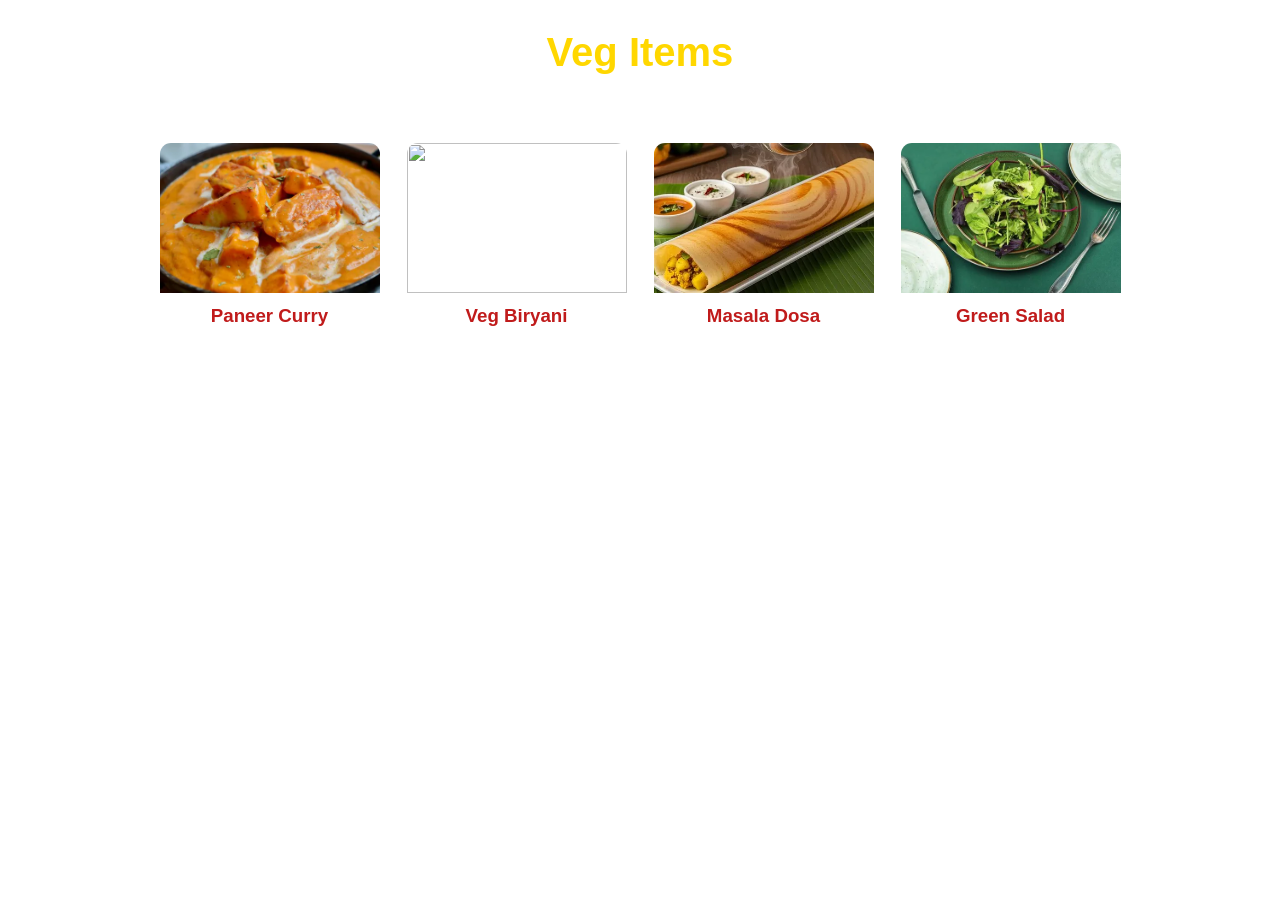
==== desserts.html @ c86ec147 "adding" ====
<!DOCTYPE html>
<html>
<head>
<title>Veg Menu</title>

<style>
/* BODY BACKGROUND */
body{
  margin:0;
  font-family:'Poppins', sans-serif;
  color:rgb(192, 27, 27);
  text-align:center;
  position:relative;
}

/* BACKGROUND IMAGE + BLUR */
body::before{
  content:"";
  position:fixed;
  inset:0;
  background:url("./images/bg.jpg") center/cover no-repeat;
  filter:blur(8px) brightness(50%);
  z-index:-1;
}

/* HEADING */
h1{
  margin-top:30px;
  font-size:40px;
  color:#FFD700;
}

/* GRID */
.container{
  display:flex;
  flex-wrap:wrap;
  justify-content:center;
  gap:25px;
  padding:40px;
}

/* CARD */
.card{
  width:220px;
  background:rgba(255,255,255,0.08);
  backdrop-filter:blur(10px);
  border-radius:12px;
  overflow:hidden;
  transition:0.3s;
  border:1px solid rgba(255,255,255,0.2);
}

/* IMAGE */
.card img{
  width:100%;
  height:150px;
  object-fit:cover;
  display:block;
}

/* NAME */
.card h3{
  padding:12px;
  margin:0;
}

/* HOVER EFFECT */
.card:hover{
  transform:scale(1.08);
  box-shadow:
    0 0 15px #ff9800,
    0 0 30px #ff9800;
}
</style>

</head>

<body>

<h1>Veg Items</h1>

<div class="container">

<div class="card">
  <img src="./images/paneer.jpg"> 
  <h3>Paneer Curry</h3>
</div>

<div class="card">
  <img src="./images/veg_biryani.jpg"> 
  <h3>Veg Biryani</h3>
</div>

<div class="card">
  <img src="./images/dosa.jpg"> 
  <h3>Masala Dosa</h3>
</div>

<div class="card">
  <img src="./images/green_salad.jpg"> 
  <h3>Green Salad</h3>
</div>

</div>

</body>
</html>
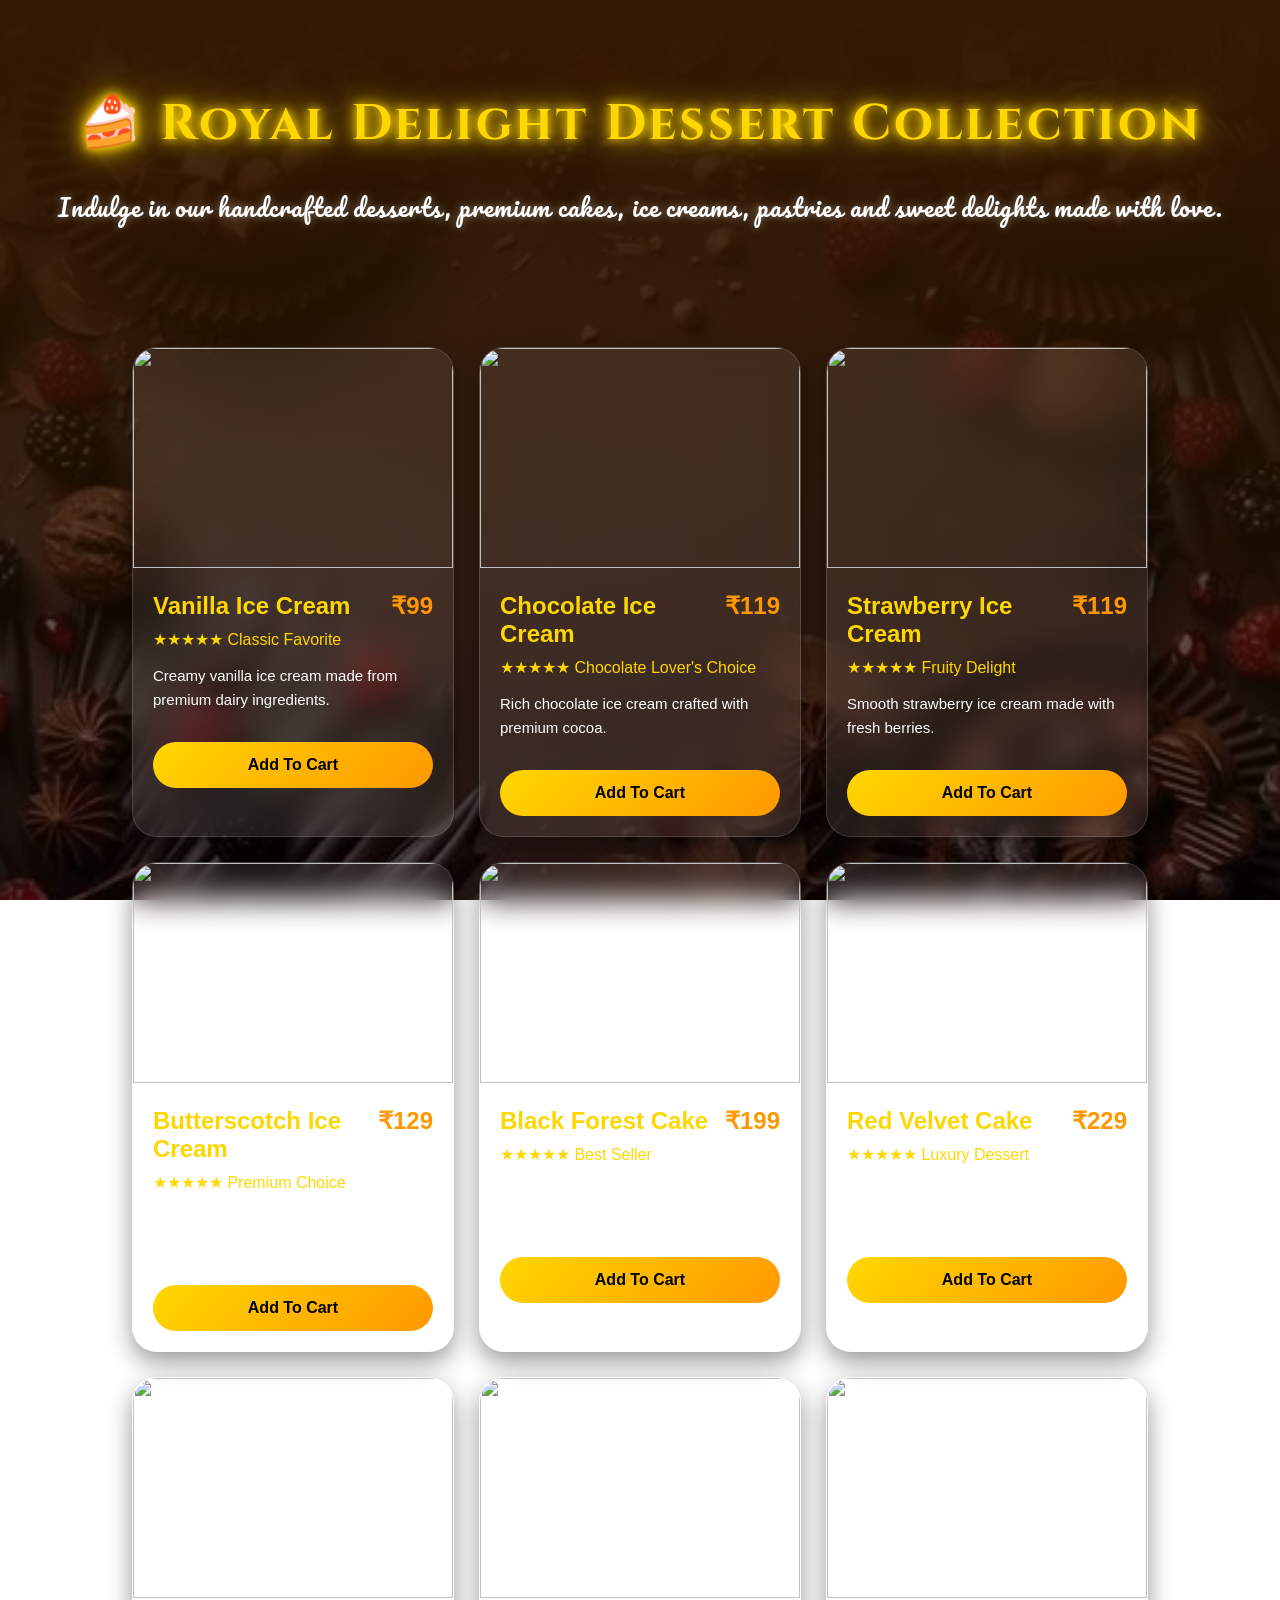
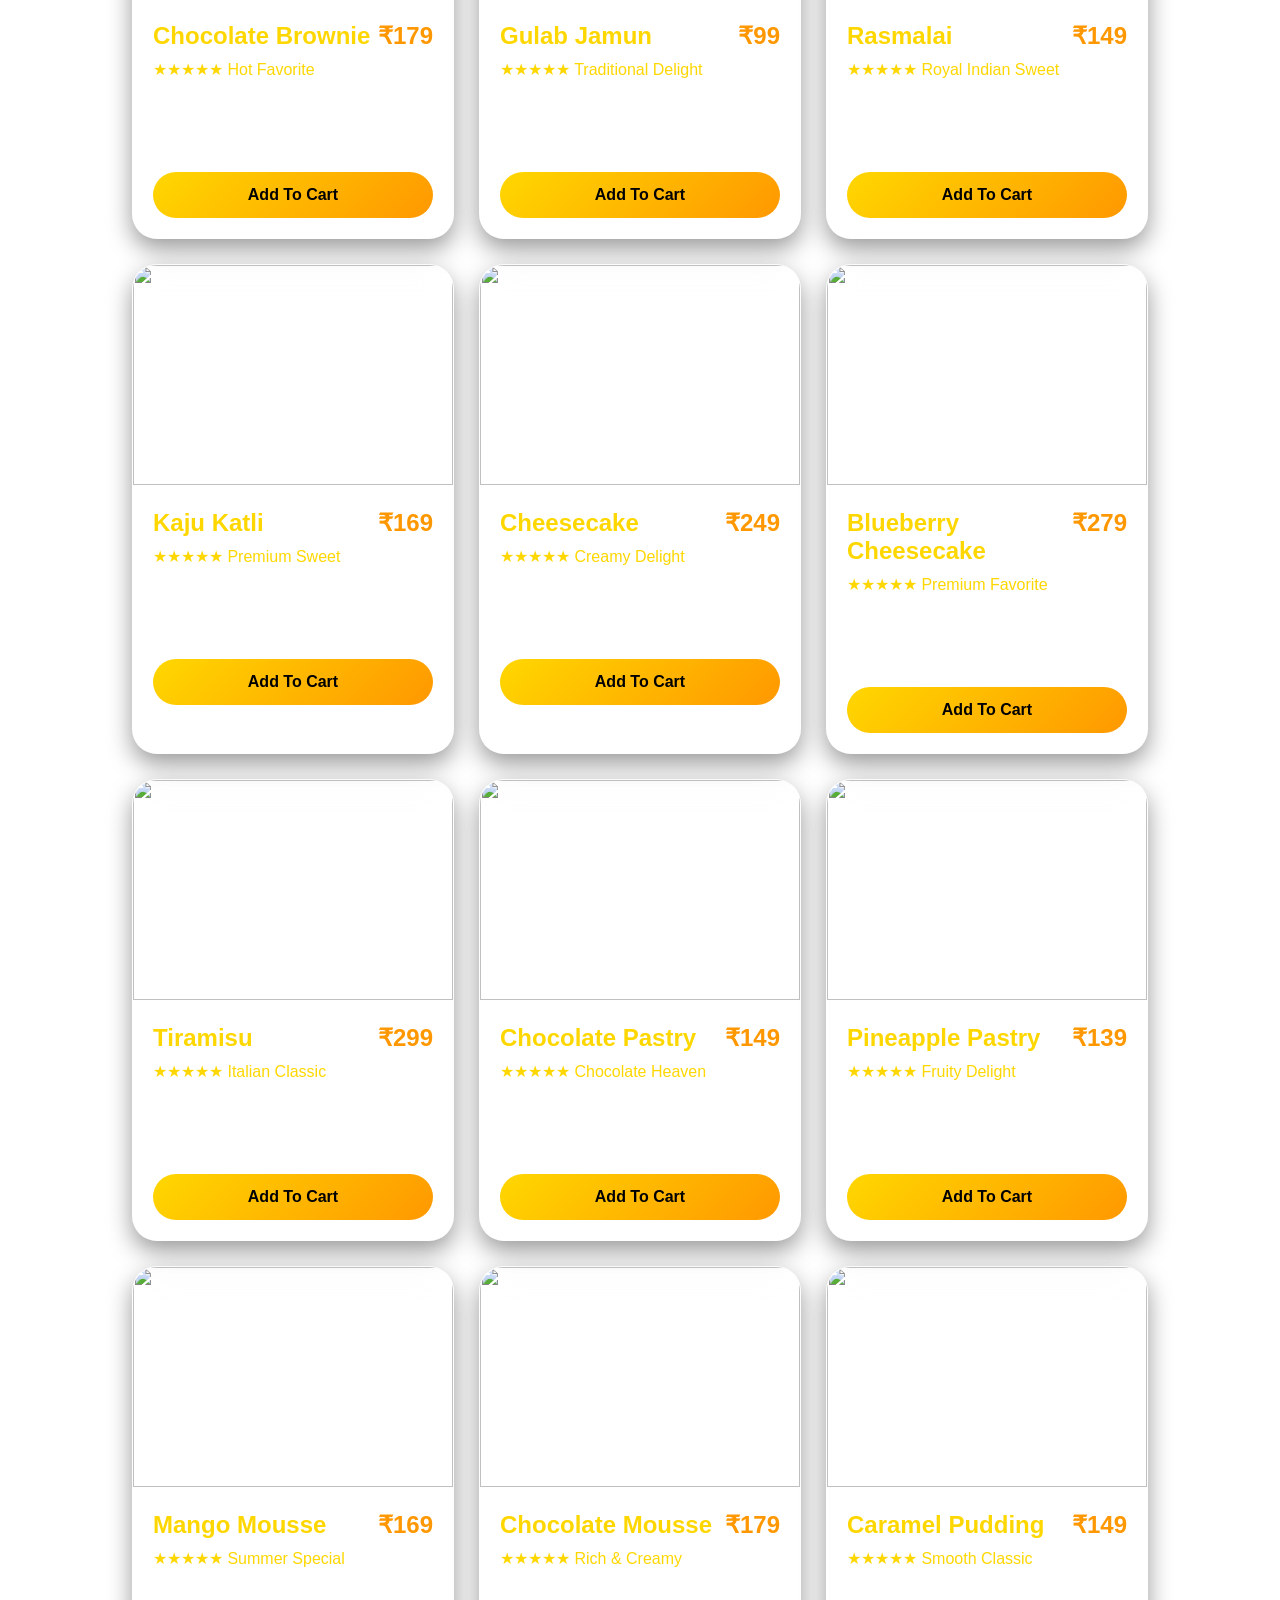
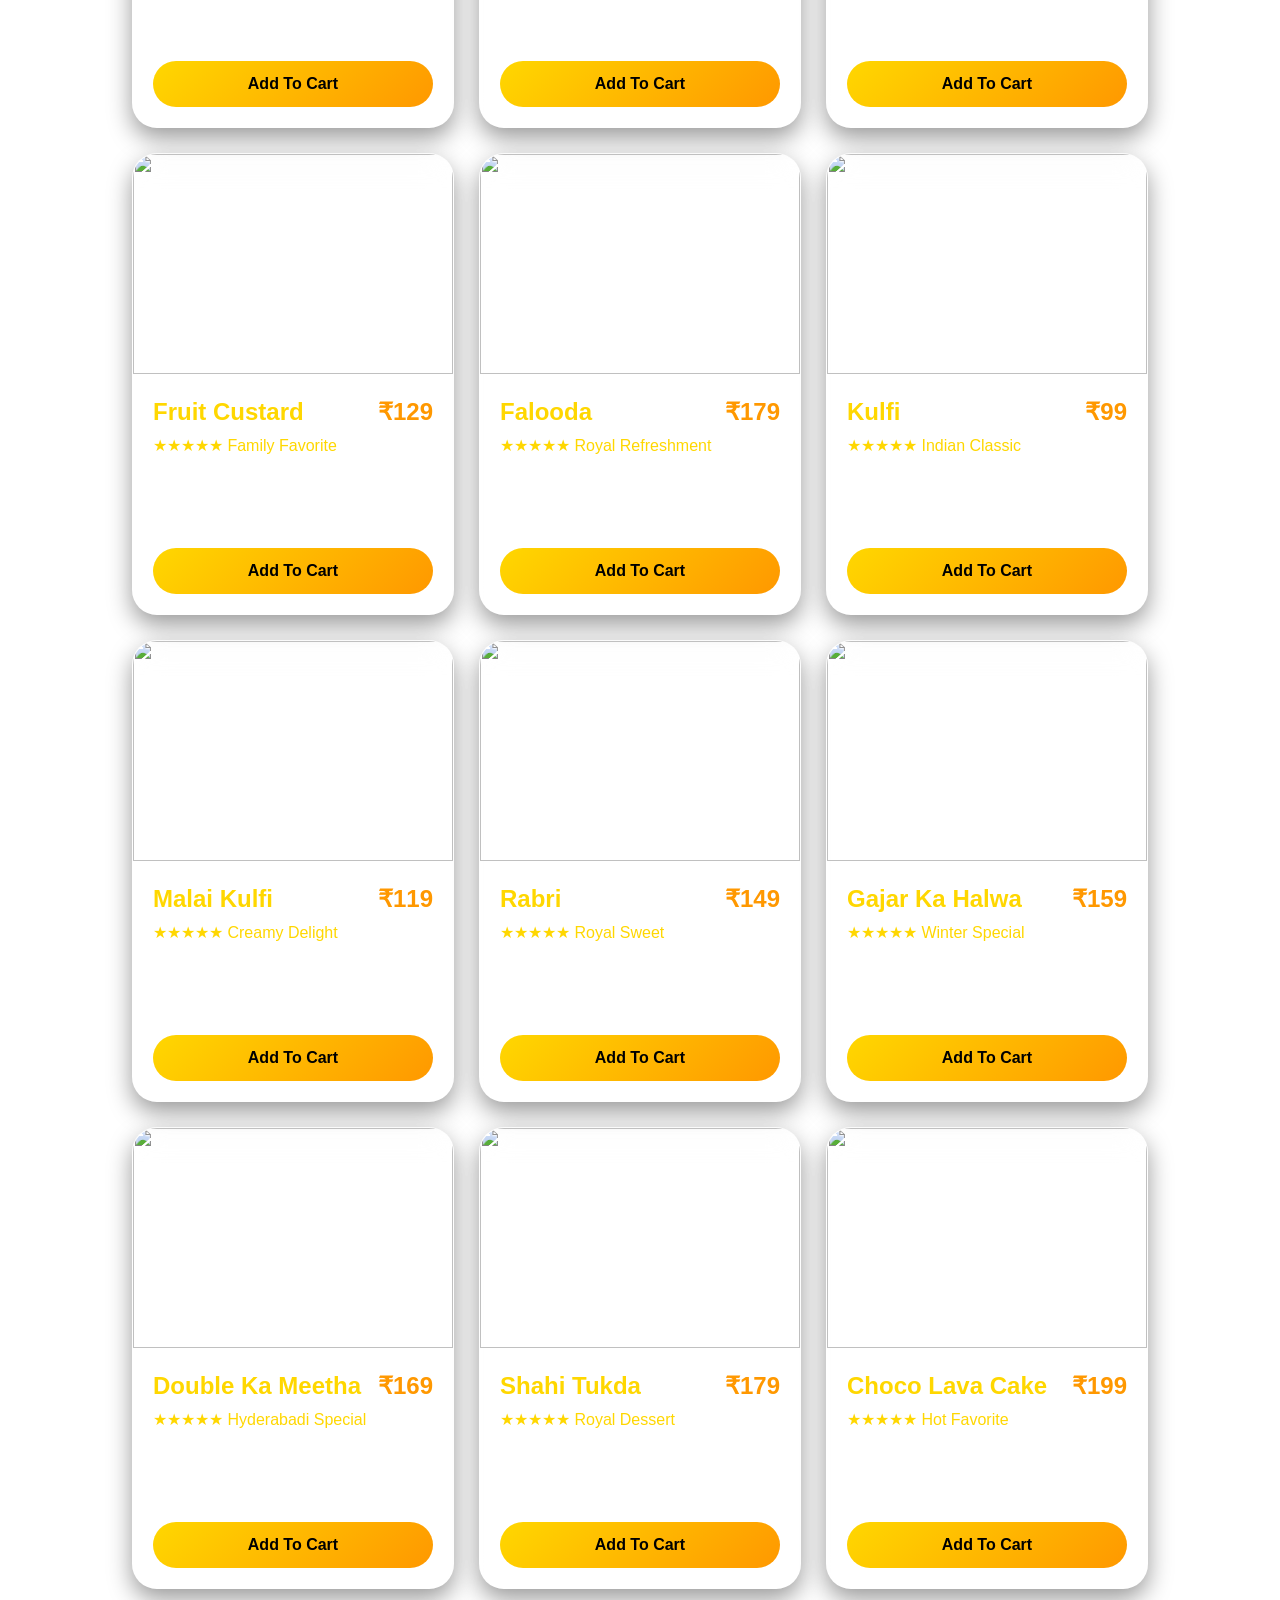
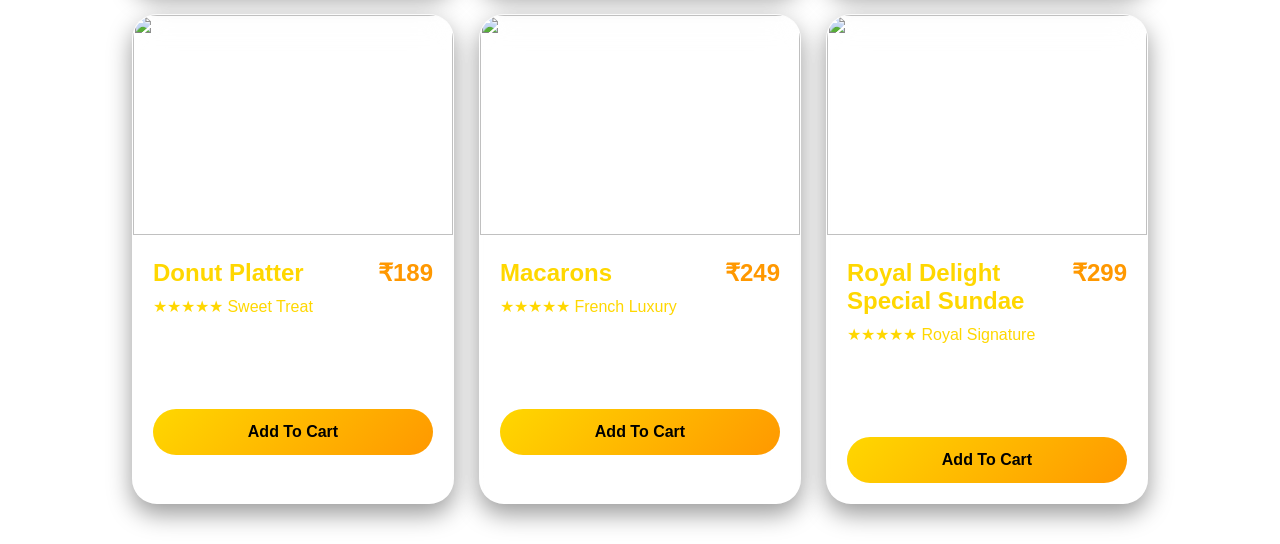
==== commit 3e70a6c3: "frontend" ====
--- a/desserts.html
+++ b/desserts.html
@@ -2,7 +2,8 @@
 <html>
 <head>
 <title>Veg Menu</title>
-
+<link href="https://fonts.googleapis.com/css2?family=Cinzel:wght@400;600;700&display=swap" rel="stylesheet">
+<link href="https://fonts.googleapis.com/css2?family=Pacifico&display=swap" rel="stylesheet">
 <style>
 /* BODY BACKGROUND */
 body{
@@ -15,18 +16,31 @@
 
 /* BACKGROUND IMAGE + BLUR */
 body::before{
-  content:"";
-  position:fixed;
-  inset:0;
-  background:url("./images/bg.jpg") center/cover no-repeat;
-  filter:blur(8px) brightness(50%);
-  z-index:-1;
-}
-
+
+    content:"";
+
+    position:fixed;
+    inset:0;
+
+    background:
+    linear-gradient(
+        rgb(52, 26, 1),
+        rgba(0,0,0,.55)
+    ),
+    url("./images/desserts.jpg");
+
+    background-size:cover;
+    background-position:center;
+    background-repeat:no-repeat;
+
+    filter:none;
+
+    z-index:-1;
+}
 /* HEADING */
 h1{
   margin-top:30px;
-  font-size:40px;
+  font-size:30px;
   color:#FFD700;
 }
 
@@ -41,21 +55,52 @@
 
 /* CARD */
 .card{
-  width:220px;
-  background:rgba(255,255,255,0.08);
-  backdrop-filter:blur(10px);
-  border-radius:12px;
-  overflow:hidden;
-  transition:0.3s;
-  border:1px solid rgba(255,255,255,0.2);
+
+    width:320px;
+
+    background:rgba(255,255,255,0.08);
+
+    backdrop-filter:blur(15px);
+
+    border:1px solid rgba(255,255,255,0.15);
+
+    border-radius:25px;
+
+    overflow:hidden;
+
+    transition:0.5s;
+
+    box-shadow:
+    0 10px 25px rgba(0,0,0,.4);
+
+    position:relative;
+}
+
+.card:hover{
+
+    transform:
+    translateY(-12px)
+    scale(1.04);
+
+    box-shadow:
+    0 0 25px gold,
+    0 0 45px rgba(255,215,0,.5);
 }
 
 /* IMAGE */
 .card img{
-  width:100%;
-  height:150px;
-  object-fit:cover;
-  display:block;
+
+    width:100%;
+    height:220px;
+
+    object-fit:cover;
+
+    transition:0.5s;
+}
+
+.card:hover img{
+
+    transform:scale(1.1);
 }
 
 /* NAME */
@@ -71,34 +116,863 @@
     0 0 15px #ff9800,
     0 0 30px #ff9800;
 }
+
+.food-info{
+
+    padding:20px;
+    text-align:left;
+}
+
+.food-name{
+
+    display:flex;
+    justify-content:space-between;
+
+    font-size:24px;
+    font-weight:bold;
+
+    color:#FFD700;
+}
+
+.food-price{
+
+    color:#ff9800;
+}
+
+.food-rating{
+
+    color:gold;
+
+    margin:10px 0;
+}
+
+.food-desc{
+
+    color:white;
+
+    line-height:1.6;
+
+    font-size:15px;
+}
+
+.order-btn{
+
+    margin-top:15px;
+
+    width:100%;
+
+    padding:14px;
+
+    border:none;
+
+    border-radius:50px;
+
+    font-size:16px;
+
+    font-weight:bold;
+
+    cursor:pointer;
+
+    background:
+    linear-gradient(
+    135deg,
+    #FFD700,
+    #ff9800
+    );
+
+    color:black;
+
+    transition:.4s;
+}
+
+.order-btn:hover{
+
+    transform:scale(1.05);
+
+    box-shadow:
+    0 0 20px gold,
+    0 0 40px gold;
+}
+
+.menu-banner{
+
+padding:60px 20px;
+
+text-align:center;
+}
+
+.menu-banner h1{
+    font-family:'Cinzel', serif;
+
+    font-size:50px;
+
+    font-weight:700;
+
+    color:#FFD700;
+
+    letter-spacing:3px;
+
+    text-shadow:
+    0 0 10px gold,
+    0 0 20px gold,
+    0 0 40px rgba(255,215,0,.6);
+}
+
+.menu-banner p{
+
+    font-family:'Pacifico', cursive;
+
+    font-size:24px;
+
+    color:white;
+
+    line-height:1.3;
+
+    text-align:center;
+
+    text-shadow:
+    0 0 10px rgba(255,255,255,.4);
+
+    letter-spacing:1px;
+}
+
 </style>
 
 </head>
 
 <body>
 
-<h1>Veg Items</h1>
+<div class="menu-banner">
+
+<h1>🍰 Royal Delight Dessert Collection</h1>
+
+<p>
+Indulge in our handcrafted desserts, premium cakes,
+ice creams, pastries and sweet delights made with love.
+</p>
+
+</div>
 
 <div class="container">
 
 <div class="card">
-  <img src="./images/paneer.jpg"> 
-  <h3>Paneer Curry</h3>
-</div>
-
-<div class="card">
-  <img src="./images/veg_biryani.jpg"> 
-  <h3>Veg Biryani</h3>
-</div>
-
-<div class="card">
-  <img src="./images/dosa.jpg"> 
-  <h3>Masala Dosa</h3>
-</div>
-
-<div class="card">
-  <img src="./images/green_salad.jpg"> 
-  <h3>Green Salad</h3>
+
+<img src="./images/vanilla_icecream.jpg">
+
+<div class="food-info">
+
+<div class="food-name">
+<span>Vanilla Ice Cream</span>
+<span class="food-price">₹99</span>
+</div>
+
+<div class="food-rating">
+★★★★★ Classic Favorite
+</div>
+
+<p class="food-desc">
+Creamy vanilla ice cream made from premium dairy ingredients.
+</p>
+
+<button class="order-btn">Add To Cart</button>
+
+</div>
+</div>
+
+<div class="card">
+
+<img src="./images/chocolate_icecream.jpg">
+
+<div class="food-info">
+
+<div class="food-name">
+<span>Chocolate Ice Cream</span>
+<span class="food-price">₹119</span>
+</div>
+
+<div class="food-rating">
+★★★★★ Chocolate Lover's Choice
+</div>
+
+<p class="food-desc">
+Rich chocolate ice cream crafted with premium cocoa.
+</p>
+
+<button class="order-btn">Add To Cart</button>
+
+</div>
+</div>
+
+<div class="card">
+
+<img src="./images/strawberry_icecream.jpg">
+
+<div class="food-info">
+
+<div class="food-name">
+<span>Strawberry Ice Cream</span>
+<span class="food-price">₹119</span>
+</div>
+
+<div class="food-rating">
+★★★★★ Fruity Delight
+</div>
+
+<p class="food-desc">
+Smooth strawberry ice cream made with fresh berries.
+</p>
+
+<button class="order-btn">Add To Cart</button>
+
+</div>
+</div>
+
+<div class="card">
+
+<img src="./images/butterscotch_icecream.jpg">
+
+<div class="food-info">
+
+<div class="food-name">
+<span>Butterscotch Ice Cream</span>
+<span class="food-price">₹129</span>
+</div>
+
+<div class="food-rating">
+★★★★★ Premium Choice
+</div>
+
+<p class="food-desc">
+Creamy butterscotch ice cream loaded with crunchy caramel bits.
+</p>
+
+<button class="order-btn">Add To Cart</button>
+
+</div>
+</div>
+
+<div class="card">
+
+<img src="./images/black_forest.jpg">
+
+<div class="food-info">
+
+<div class="food-name">
+<span>Black Forest Cake</span>
+<span class="food-price">₹199</span>
+</div>
+
+<div class="food-rating">
+★★★★★ Best Seller
+</div>
+
+<p class="food-desc">
+Chocolate sponge layered with cream and cherries.
+</p>
+
+<button class="order-btn">Add To Cart</button>
+
+</div>
+</div>
+
+<div class="card">
+
+<img src="./images/red_velvet.jpg">
+
+<div class="food-info">
+
+<div class="food-name">
+<span>Red Velvet Cake</span>
+<span class="food-price">₹229</span>
+</div>
+
+<div class="food-rating">
+★★★★★ Luxury Dessert
+</div>
+
+<p class="food-desc">
+Soft red velvet sponge layered with cream cheese frosting.
+</p>
+
+<button class="order-btn">Add To Cart</button>
+
+</div>
+</div>
+
+<div class="card">
+
+<img src="./images/chocolate_brownie.jpg">
+
+<div class="food-info">
+
+<div class="food-name">
+<span>Chocolate Brownie</span>
+<span class="food-price">₹179</span>
+</div>
+
+<div class="food-rating">
+★★★★★ Hot Favorite
+</div>
+
+<p class="food-desc">
+Warm gooey brownie loaded with rich chocolate goodness.
+</p>
+
+<button class="order-btn">Add To Cart</button>
+
+</div>
+</div>
+
+<div class="card">
+
+<img src="./images/gulab_jamun.jpg">
+
+<div class="food-info">
+
+<div class="food-name">
+<span>Gulab Jamun</span>
+<span class="food-price">₹99</span>
+</div>
+
+<div class="food-rating">
+★★★★★ Traditional Delight
+</div>
+
+<p class="food-desc">
+Soft milk dumplings soaked in aromatic sugar syrup.
+</p>
+
+<button class="order-btn">Add To Cart</button>
+
+</div>
+</div>
+
+<div class="card">
+
+<img src="./images/rasmalai.jpg">
+
+<div class="food-info">
+
+<div class="food-name">
+<span>Rasmalai</span>
+<span class="food-price">₹149</span>
+</div>
+
+<div class="food-rating">
+★★★★★ Royal Indian Sweet
+</div>
+
+<p class="food-desc">
+Soft cottage cheese patties served in saffron milk.
+</p>
+
+<button class="order-btn">Add To Cart</button>
+
+</div>
+</div>
+
+<div class="card">
+
+<img src="./images/kaju_katli.jpg">
+
+<div class="food-info">
+
+<div class="food-name">
+<span>Kaju Katli</span>
+<span class="food-price">₹169</span>
+</div>
+
+<div class="food-rating">
+★★★★★ Premium Sweet
+</div>
+
+<p class="food-desc">
+Traditional cashew fudge with a rich royal taste.
+</p>
+
+<button class="order-btn">Add To Cart</button>
+
+</div>
+</div>
+
+<div class="card">
+
+<img src="./images/cheesecake.jpg">
+
+<div class="food-info">
+
+<div class="food-name">
+<span>Cheesecake</span>
+<span class="food-price">₹249</span>
+</div>
+
+<div class="food-rating">
+★★★★★ Creamy Delight
+</div>
+
+<p class="food-desc">
+Rich and velvety cheesecake with a buttery biscuit crust.
+</p>
+
+<button class="order-btn">Add To Cart</button>
+
+</div>
+</div>
+
+<div class="card">
+
+<img src="./images/blueberry_cheesecake.jpg">
+
+<div class="food-info">
+
+<div class="food-name">
+<span>Blueberry Cheesecake</span>
+<span class="food-price">₹279</span>
+</div>
+
+<div class="food-rating">
+★★★★★ Premium Favorite
+</div>
+
+<p class="food-desc">
+Creamy cheesecake topped with sweet blueberry compote.
+</p>
+
+<button class="order-btn">Add To Cart</button>
+
+</div>
+</div>
+
+<div class="card">
+
+<img src="./images/tiramisu.jpg">
+
+<div class="food-info">
+
+<div class="food-name">
+<span>Tiramisu</span>
+<span class="food-price">₹299</span>
+</div>
+
+<div class="food-rating">
+★★★★★ Italian Classic
+</div>
+
+<p class="food-desc">
+Coffee-soaked sponge layered with mascarpone cream.
+</p>
+
+<button class="order-btn">Add To Cart</button>
+
+</div>
+</div>
+
+<div class="card">
+
+<img src="./images/chocolate_pastry.jpg">
+
+<div class="food-info">
+
+<div class="food-name">
+<span>Chocolate Pastry</span>
+<span class="food-price">₹149</span>
+</div>
+
+<div class="food-rating">
+★★★★★ Chocolate Heaven
+</div>
+
+<p class="food-desc">
+Soft chocolate sponge layered with rich chocolate cream.
+</p>
+
+<button class="order-btn">Add To Cart</button>
+
+</div>
+</div>
+
+<div class="card">
+
+<img src="./images/pineapple_pastry.jpg">
+
+<div class="food-info">
+
+<div class="food-name">
+<span>Pineapple Pastry</span>
+<span class="food-price">₹139</span>
+</div>
+
+<div class="food-rating">
+★★★★★ Fruity Delight
+</div>
+
+<p class="food-desc">
+Light sponge cake topped with fresh pineapple cream.
+</p>
+
+<button class="order-btn">Add To Cart</button>
+
+</div>
+</div>
+
+<div class="card">
+
+<img src="./images/mango_mousse.jpg">
+
+<div class="food-info">
+
+<div class="food-name">
+<span>Mango Mousse</span>
+<span class="food-price">₹169</span>
+</div>
+
+<div class="food-rating">
+★★★★★ Summer Special
+</div>
+
+<p class="food-desc">
+Smooth and airy mango mousse made from fresh mangoes.
+</p>
+
+<button class="order-btn">Add To Cart</button>
+
+</div>
+</div>
+
+<div class="card">
+
+<img src="./images/chocolate_mousse.jpg">
+
+<div class="food-info">
+
+<div class="food-name">
+<span>Chocolate Mousse</span>
+<span class="food-price">₹179</span>
+</div>
+
+<div class="food-rating">
+★★★★★ Rich & Creamy
+</div>
+
+<p class="food-desc">
+Silky chocolate mousse with intense cocoa flavor.
+</p>
+
+<button class="order-btn">Add To Cart</button>
+
+</div>
+</div>
+
+<div class="card">
+
+<img src="./images/caramel_pudding.jpg">
+
+<div class="food-info">
+
+<div class="food-name">
+<span>Caramel Pudding</span>
+<span class="food-price">₹149</span>
+</div>
+
+<div class="food-rating">
+★★★★★ Smooth Classic
+</div>
+
+<p class="food-desc">
+Soft pudding topped with golden caramel sauce.
+</p>
+
+<button class="order-btn">Add To Cart</button>
+
+</div>
+</div>
+
+<div class="card">
+
+<img src="./images/fruit_custard.jpg">
+
+<div class="food-info">
+
+<div class="food-name">
+<span>Fruit Custard</span>
+<span class="food-price">₹129</span>
+</div>
+
+<div class="food-rating">
+★★★★★ Family Favorite
+</div>
+
+<p class="food-desc">
+Creamy custard loaded with seasonal fresh fruits.
+</p>
+
+<button class="order-btn">Add To Cart</button>
+
+</div>
+</div>
+
+<div class="card">
+
+<img src="./images/falooda.jpg">
+
+<div class="food-info">
+
+<div class="food-name">
+<span>Falooda</span>
+<span class="food-price">₹179</span>
+</div>
+
+<div class="food-rating">
+★★★★★ Royal Refreshment
+</div>
+
+<p class="food-desc">
+Traditional falooda with vermicelli, basil seeds and ice cream.
+</p>
+
+<button class="order-btn">Add To Cart</button>
+
+</div>
+</div>
+
+<div class="card">
+
+<img src="./images/kulfi.jpg">
+
+<div class="food-info">
+
+<div class="food-name">
+<span>Kulfi</span>
+<span class="food-price">₹99</span>
+</div>
+
+<div class="food-rating">
+★★★★★ Indian Classic
+</div>
+
+<p class="food-desc">
+Rich frozen milk dessert flavored with cardamom and nuts.
+</p>
+
+<button class="order-btn">Add To Cart</button>
+
+</div>
+</div>
+
+<div class="card">
+
+<img src="./images/malai_kulfi.jpg">
+
+<div class="food-info">
+
+<div class="food-name">
+<span>Malai Kulfi</span>
+<span class="food-price">₹119</span>
+</div>
+
+<div class="food-rating">
+★★★★★ Creamy Delight
+</div>
+
+<p class="food-desc">
+Traditional creamy kulfi prepared with thickened milk.
+</p>
+
+<button class="order-btn">Add To Cart</button>
+
+</div>
+</div>
+
+<div class="card">
+
+<img src="./images/rabri.jpg">
+
+<div class="food-info">
+
+<div class="food-name">
+<span>Rabri</span>
+<span class="food-price">₹149</span>
+</div>
+
+<div class="food-rating">
+★★★★★ Royal Sweet
+</div>
+
+<p class="food-desc">
+Slow-cooked sweetened milk garnished with nuts and saffron.
+</p>
+
+<button class="order-btn">Add To Cart</button>
+
+</div>
+</div>
+
+<div class="card">
+
+<img src="./images/gajar_halwa.jpg">
+
+<div class="food-info">
+
+<div class="food-name">
+<span>Gajar Ka Halwa</span>
+<span class="food-price">₹159</span>
+</div>
+
+<div class="food-rating">
+★★★★★ Winter Special
+</div>
+
+<p class="food-desc">
+Traditional carrot halwa cooked with milk, ghee and dry fruits.
+</p>
+
+<button class="order-btn">Add To Cart</button>
+
+</div>
+</div>
+
+<div class="card">
+
+<img src="./images/double_ka_meetha.jpg">
+
+<div class="food-info">
+
+<div class="food-name">
+<span>Double Ka Meetha</span>
+<span class="food-price">₹169</span>
+</div>
+
+<div class="food-rating">
+★★★★★ Hyderabadi Special
+</div>
+
+<p class="food-desc">
+Bread pudding soaked in saffron-flavored sweet milk.
+</p>
+
+<button class="order-btn">Add To Cart</button>
+
+</div>
+</div>
+
+<div class="card">
+
+<img src="./images/shahi_tukda.jpg">
+
+<div class="food-info">
+
+<div class="food-name">
+<span>Shahi Tukda</span>
+<span class="food-price">₹179</span>
+</div>
+
+<div class="food-rating">
+★★★★★ Royal Dessert
+</div>
+
+<p class="food-desc">
+Crispy fried bread soaked in rich rabri and dry fruits.
+</p>
+
+<button class="order-btn">Add To Cart</button>
+
+</div>
+</div>
+
+<div class="card">
+
+<img src="./images/choco_lava_cake.jpg">
+
+<div class="food-info">
+
+<div class="food-name">
+<span>Choco Lava Cake</span>
+<span class="food-price">₹199</span>
+</div>
+
+<div class="food-rating">
+★★★★★ Hot Favorite
+</div>
+
+<p class="food-desc">
+Warm chocolate cake with a rich molten chocolate center.
+</p>
+
+<button class="order-btn">Add To Cart</button>
+
+</div>
+</div>
+
+<div class="card">
+
+<img src="./images/donut_platter.jpg">
+
+<div class="food-info">
+
+<div class="food-name">
+<span>Donut Platter</span>
+<span class="food-price">₹189</span>
+</div>
+
+<div class="food-rating">
+★★★★★ Sweet Treat
+</div>
+
+<p class="food-desc">
+Assorted glazed donuts with colorful toppings and fillings.
+</p>
+
+<button class="order-btn">Add To Cart</button>
+
+</div>
+</div>
+
+<div class="card">
+
+<img src="./images/macarons.jpg">
+
+<div class="food-info">
+
+<div class="food-name">
+<span>Macarons</span>
+<span class="food-price">₹249</span>
+</div>
+
+<div class="food-rating">
+★★★★★ French Luxury
+</div>
+
+<p class="food-desc">
+Elegant French macarons filled with creamy flavored ganache.
+</p>
+
+<button class="order-btn">Add To Cart</button>
+
+</div>
+</div>
+
+<div class="card">
+
+<img src="./images/royal_sundae.jpg">
+
+<div class="food-info">
+
+<div class="food-name">
+<span>Royal Delight Special Sundae</span>
+<span class="food-price">₹299</span>
+</div>
+
+<div class="food-rating">
+★★★★★ Royal Signature
+</div>
+
+<p class="food-desc">
+A luxurious sundae loaded with ice cream, brownies, fruits and nuts.
+</p>
+
+<button class="order-btn">Add To Cart</button>
+
+</div>
 </div>
 
 </div>
